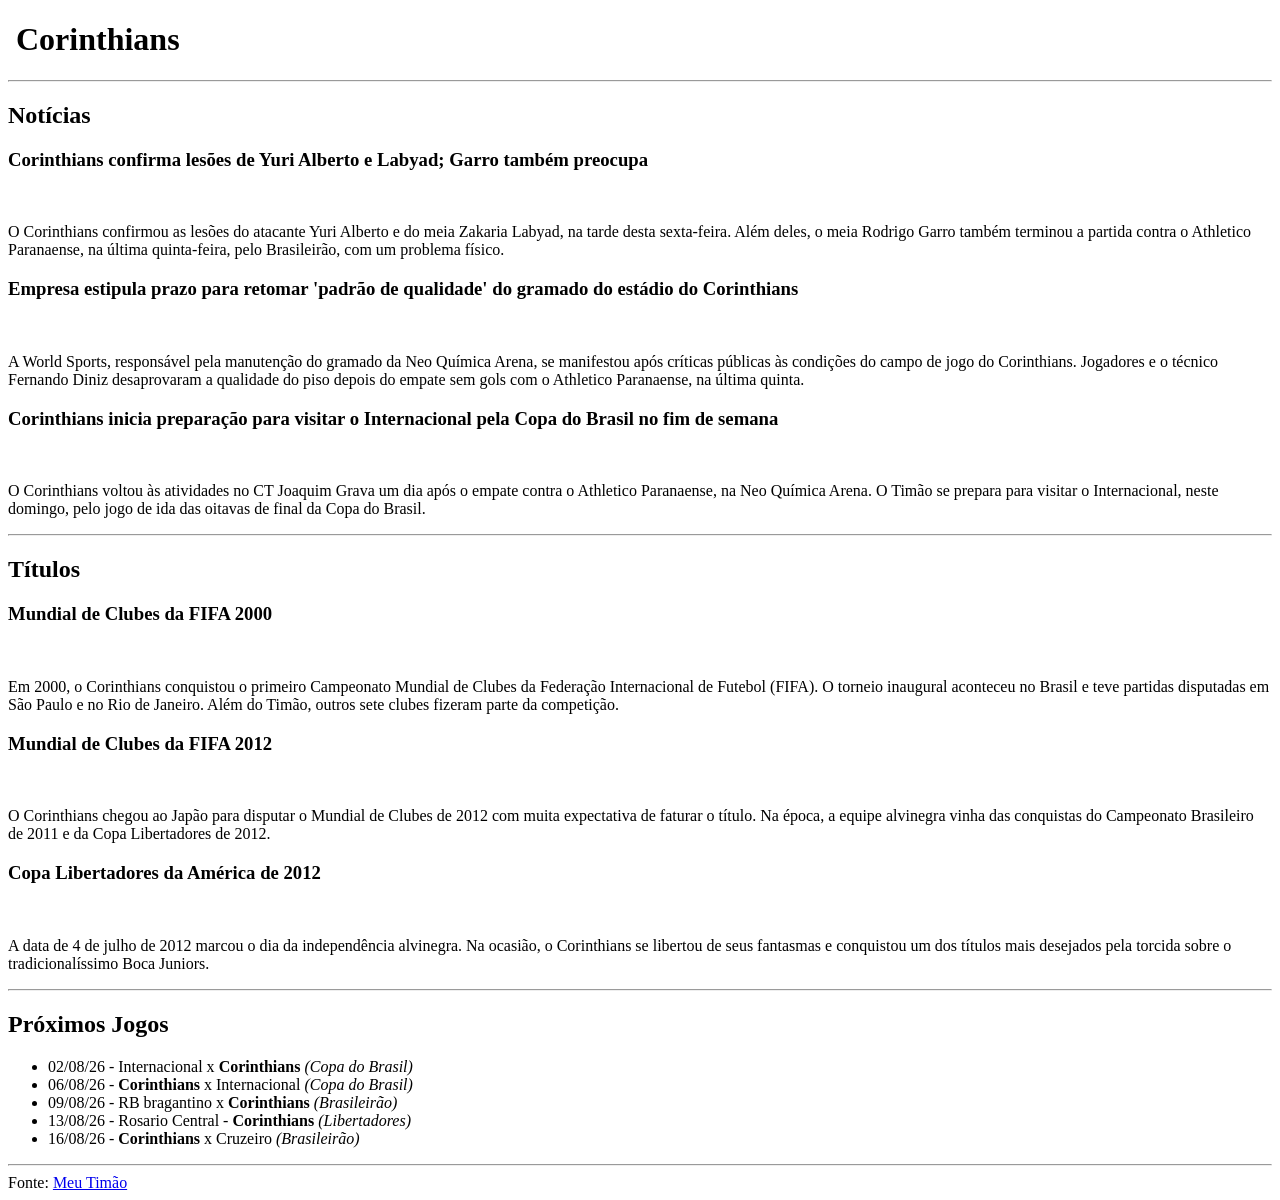
==== index.html @ 9843d3af "Adicionado tags semânticas" ====
<!DOCTYPE html>
<html lang="pt-BR">

    <head>
        <meta charset="UTF-8">
        <meta name="viewport" content="width=device-width, initial-scale=1.0">
        <title>Corinthians</title>
    </head>

    <header>
        <h1> <img src="https://upload.wikimedia.org/wikipedia/pt/b/b4/Corinthians_simbolo.png" alt=""
                style="width: 5%;"> Corinthians</h1>
    </header>

    <hr>

    <main>

        <section>
            <h2>Notícias</h2>

            <article>
                <h3>Corinthians confirma lesões de Yuri Alberto e Labyad; Garro também preocupa</h3>
                <img src="https://cdn.meutimao.com.br/_upload/noticia/2026/07/31/labyad-garro-e-yuri-alberto-sao-novos-ey941w.jpg"
                    alt="" style="width:35%;">
                <p>O Corinthians confirmou as lesões do atacante Yuri Alberto e do meia Zakaria Labyad, na tarde desta
                    sexta-feira. Além deles, o meia Rodrigo Garro também terminou a partida contra o Athletico
                    Paranaense, na última quinta-feira, pelo Brasileirão, com um problema físico.
                </p>
            </article>

            <article>
                <h3>Empresa estipula prazo para retomar 'padrão de qualidade' do gramado do estádio do Corinthians</h3>
                <img src="https://cdn.meutimao.com.br/fotos-do-corinthians/w941/2026/07/15/gramado_da_neo_quimica_arena_ganha_cuidados_hloy.jpg"
                    alt="" style="width:35%;">
                <p>
                    A World Sports, responsável pela manutenção do gramado da Neo Química Arena, se manifestou após
                    críticas públicas às condições do campo de jogo do Corinthians. Jogadores e o técnico Fernando Diniz
                    desaprovaram a qualidade do piso depois do empate sem gols com o Athletico Paranaense, na última
                    quinta.
                </p>
            </article>

            <article>
                <h3>Corinthians inicia preparação para visitar o Internacional pela Copa do Brasil no fim de semana</h3>
                <img src="https://www.meutimao.com.br/fotos-do-corinthians/w941/2026/07/29/gustavo_henrique_durante_treino_do_corinthians_rvt2.jpg"
                    alt="" style="width:35%;">
                <p>
                    O Corinthians voltou às atividades no CT Joaquim Grava um dia após o empate contra o Athletico
                    Paranaense, na Neo Química Arena. O Timão se prepara para visitar o Internacional, neste domingo,
                    pelo jogo de ida das oitavas de final da Copa do Brasil.
                </p>
            </article>
        </section>

        <hr>

        <section>
            <h2>Títulos</h2>
            <article>
                <h3>Mundial de Clubes da FIFA 2000</h3>
                <img src="https://cdn.meutimao.com.br/_upload/historia/titulos-conquistados/mundial_de_clubes_da_fifa_2000.jpg"
                    alt="" style="width:35%;">
                <p>Em 2000, o Corinthians conquistou o primeiro Campeonato Mundial de Clubes da Federação
                    Internacional de Futebol (FIFA). O torneio inaugural aconteceu no Brasil e teve
                    partidas disputadas em São Paulo e no Rio de Janeiro. Além do Timão, outros sete
                    clubes fizeram parte da competição.
                </p>
            </article>

            <article>
                <h3>Mundial de Clubes da FIFA 2012</h3>
                <img src="https://cdn.meutimao.com.br/_upload/historia/titulos-conquistados/mundial_de_clubes_da_fifa_2012.jpg"
                    alt="" style="width:35%;">
                <p>
                    O Corinthians chegou ao Japão para disputar o Mundial de Clubes de 2012 com muita
                    expectativa de faturar o título. Na época, a equipe alvinegra vinha das conquistas
                    do Campeonato Brasileiro de 2011 e da Copa Libertadores de 2012.
                </p>
            </article>

            <article>
                <h3>Copa Libertadores da América de 2012</h3>
                <img src="https://cdn.meutimao.com.br/_upload/ckeditor/2022/03/03/corinthians-foi-campeao-da-libertadores-2012_1a941_7p.jpg"
                    alt="" style="width:35%;">
                <p>
                    A data de 4 de julho de 2012 marcou o dia da independência alvinegra. Na ocasião,
                    o Corinthians se libertou de seus fantasmas e conquistou um dos títulos mais
                    desejados pela torcida sobre o tradicionalíssimo Boca Juniors.
                </p>
            </article>
        </section>

        <hr>

        <section>
            <h2>Próximos Jogos</h2>
            <ul>
                <li>02/08/26 - Internacional x <strong>Corinthians</strong> <em>(Copa do Brasil)</em></li>
                <li>06/08/26 - <strong>Corinthians</strong> x Internacional <em>(Copa do Brasil)</em></li>
                <li>09/08/26 - RB bragantino x <strong>Corinthians</strong> <em>(Brasileirão)</em></li>
                <li>13/08/26 - Rosario Central - <strong>Corinthians</strong> <em>(Libertadores)</em></li>
                <li>16/08/26 - <strong>Corinthians</strong> x Cruzeiro <em>(Brasileirão)</em></li>
            </ul>
        </section>
    </main>

    <hr>

    <footer>Fonte: <a href="http://www.meutimao.com.br" target="_blank" rel="noopener noreferrer">Meu Timão</a></footer>

    </body>

</html>
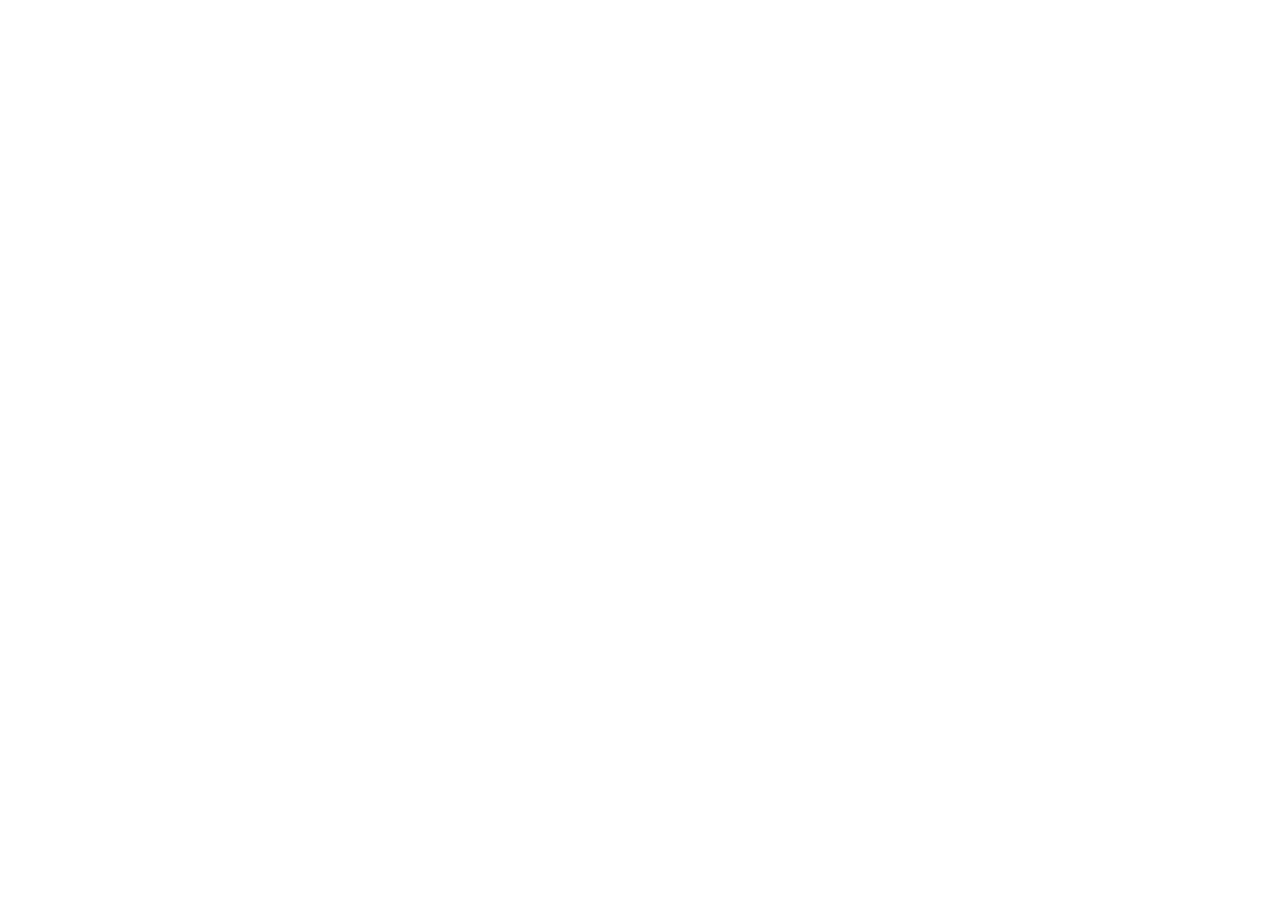
==== commit fde6c075: "Add links and spotify section" ====
--- a/index.html
+++ b/index.html
@@ -5,6 +5,8 @@
         <meta charset="UTF-8">
         <meta name="viewport" content="width=device-width, initial-scale=1.0">
         <title>Corinthians</title>
+
+        <script src="src/script.js" type="module"></script>
     </head>
 
     <header>
@@ -15,6 +17,21 @@
     <hr>
 
     <main>
+
+        <h1>Display your Spotify profile data</h1>
+
+        <section id="profile">
+            <h2>Logged in as <span id="displayName"></span></h2>
+            <span id="avatar"></span>
+            <ul>
+                <li>User ID: <span id="id"></span></li>
+                <li>Email: <span id="email"></span></li>
+                <li>Spotify URI: <a id="uri" href="#"></a></li>
+                <li>Link: <a id="url" href="#"></a></li>
+                <li>Profile Image: <span id="imgUrl"></span></li>
+            </ul>
+        </section>
+
 
         <section>
             <h2>Notícias</h2>
@@ -103,11 +120,26 @@
                 <li>16/08/26 - <strong>Corinthians</strong> x Cruzeiro <em>(Brasileirão)</em></li>
             </ul>
         </section>
+
+        <section id="links">
+            <h3>Links úteis</h3>
+            <img>
+
+        </section>
     </main>
 
     <hr>
 
-    <footer>Fonte: <a href="http://www.meutimao.com.br" target="_blank" rel="noopener noreferrer">Meu Timão</a></footer>
+    <footer>
+        Fonte:
+        <a href="http://www.meutimao.com.br" target="_blank" rel="noopener noreferrer">
+            <img src="img/icons/web.png" alt="" width="15px">
+            Meu Timão
+        </a>
+        <br>
+        <a href="https://www.flaticon.com/free-icons/website" title="website icons">Website icons created by Uniconlabs
+            - Flaticon</a>
+    </footer>
 
     </body>
 
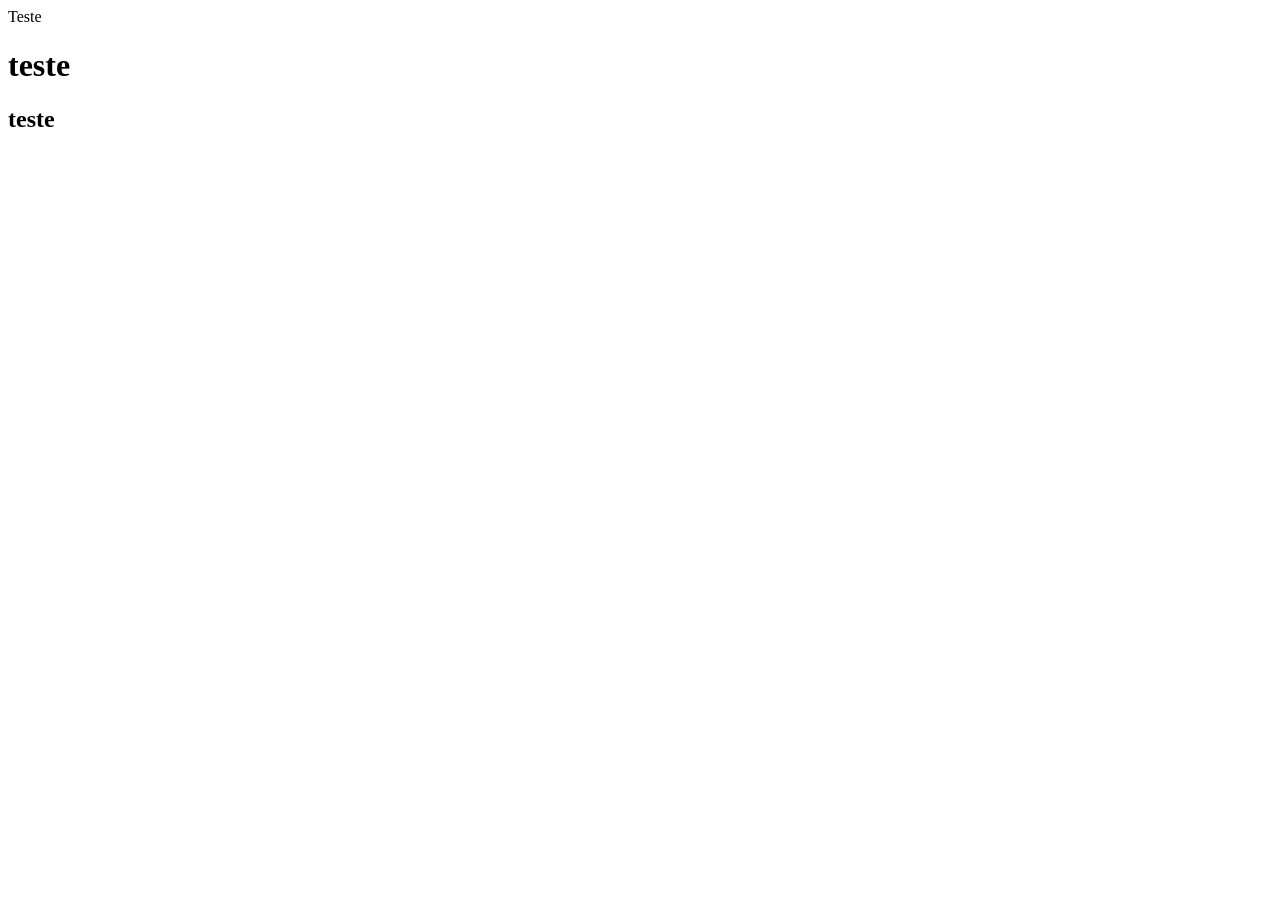
==== commit 169775f6: "Website update" ====
--- a/index.html
+++ b/index.html
@@ -1,146 +1,16 @@
 <!DOCTYPE html>
-<html lang="pt-BR">
+<html lang="en">
 
     <head>
         <meta charset="UTF-8">
         <meta name="viewport" content="width=device-width, initial-scale=1.0">
-        <title>Corinthians</title>
-
-        <script src="src/script.js" type="module"></script>
+        <title>Document</title>
     </head>
 
-    <header>
-        <h1> <img src="https://upload.wikimedia.org/wikipedia/pt/b/b4/Corinthians_simbolo.png" alt=""
-                style="width: 5%;"> Corinthians</h1>
-    </header>
-
-    <hr>
-
-    <main>
-
-        <h1>Display your Spotify profile data</h1>
-
-        <section id="profile">
-            <h2>Logged in as <span id="displayName"></span></h2>
-            <span id="avatar"></span>
-            <ul>
-                <li>User ID: <span id="id"></span></li>
-                <li>Email: <span id="email"></span></li>
-                <li>Spotify URI: <a id="uri" href="#"></a></li>
-                <li>Link: <a id="url" href="#"></a></li>
-                <li>Profile Image: <span id="imgUrl"></span></li>
-            </ul>
-        </section>
-
-
-        <section>
-            <h2>Notícias</h2>
-
-            <article>
-                <h3>Corinthians confirma lesões de Yuri Alberto e Labyad; Garro também preocupa</h3>
-                <img src="https://cdn.meutimao.com.br/_upload/noticia/2026/07/31/labyad-garro-e-yuri-alberto-sao-novos-ey941w.jpg"
-                    alt="" style="width:35%;">
-                <p>O Corinthians confirmou as lesões do atacante Yuri Alberto e do meia Zakaria Labyad, na tarde desta
-                    sexta-feira. Além deles, o meia Rodrigo Garro também terminou a partida contra o Athletico
-                    Paranaense, na última quinta-feira, pelo Brasileirão, com um problema físico.
-                </p>
-            </article>
-
-            <article>
-                <h3>Empresa estipula prazo para retomar 'padrão de qualidade' do gramado do estádio do Corinthians</h3>
-                <img src="https://cdn.meutimao.com.br/fotos-do-corinthians/w941/2026/07/15/gramado_da_neo_quimica_arena_ganha_cuidados_hloy.jpg"
-                    alt="" style="width:35%;">
-                <p>
-                    A World Sports, responsável pela manutenção do gramado da Neo Química Arena, se manifestou após
-                    críticas públicas às condições do campo de jogo do Corinthians. Jogadores e o técnico Fernando Diniz
-                    desaprovaram a qualidade do piso depois do empate sem gols com o Athletico Paranaense, na última
-                    quinta.
-                </p>
-            </article>
-
-            <article>
-                <h3>Corinthians inicia preparação para visitar o Internacional pela Copa do Brasil no fim de semana</h3>
-                <img src="https://www.meutimao.com.br/fotos-do-corinthians/w941/2026/07/29/gustavo_henrique_durante_treino_do_corinthians_rvt2.jpg"
-                    alt="" style="width:35%;">
-                <p>
-                    O Corinthians voltou às atividades no CT Joaquim Grava um dia após o empate contra o Athletico
-                    Paranaense, na Neo Química Arena. O Timão se prepara para visitar o Internacional, neste domingo,
-                    pelo jogo de ida das oitavas de final da Copa do Brasil.
-                </p>
-            </article>
-        </section>
-
-        <hr>
-
-        <section>
-            <h2>Títulos</h2>
-            <article>
-                <h3>Mundial de Clubes da FIFA 2000</h3>
-                <img src="https://cdn.meutimao.com.br/_upload/historia/titulos-conquistados/mundial_de_clubes_da_fifa_2000.jpg"
-                    alt="" style="width:35%;">
-                <p>Em 2000, o Corinthians conquistou o primeiro Campeonato Mundial de Clubes da Federação
-                    Internacional de Futebol (FIFA). O torneio inaugural aconteceu no Brasil e teve
-                    partidas disputadas em São Paulo e no Rio de Janeiro. Além do Timão, outros sete
-                    clubes fizeram parte da competição.
-                </p>
-            </article>
-
-            <article>
-                <h3>Mundial de Clubes da FIFA 2012</h3>
-                <img src="https://cdn.meutimao.com.br/_upload/historia/titulos-conquistados/mundial_de_clubes_da_fifa_2012.jpg"
-                    alt="" style="width:35%;">
-                <p>
-                    O Corinthians chegou ao Japão para disputar o Mundial de Clubes de 2012 com muita
-                    expectativa de faturar o título. Na época, a equipe alvinegra vinha das conquistas
-                    do Campeonato Brasileiro de 2011 e da Copa Libertadores de 2012.
-                </p>
-            </article>
-
-            <article>
-                <h3>Copa Libertadores da América de 2012</h3>
-                <img src="https://cdn.meutimao.com.br/_upload/ckeditor/2022/03/03/corinthians-foi-campeao-da-libertadores-2012_1a941_7p.jpg"
-                    alt="" style="width:35%;">
-                <p>
-                    A data de 4 de julho de 2012 marcou o dia da independência alvinegra. Na ocasião,
-                    o Corinthians se libertou de seus fantasmas e conquistou um dos títulos mais
-                    desejados pela torcida sobre o tradicionalíssimo Boca Juniors.
-                </p>
-            </article>
-        </section>
-
-        <hr>
-
-        <section>
-            <h2>Próximos Jogos</h2>
-            <ul>
-                <li>02/08/26 - Internacional x <strong>Corinthians</strong> <em>(Copa do Brasil)</em></li>
-                <li>06/08/26 - <strong>Corinthians</strong> x Internacional <em>(Copa do Brasil)</em></li>
-                <li>09/08/26 - RB bragantino x <strong>Corinthians</strong> <em>(Brasileirão)</em></li>
-                <li>13/08/26 - Rosario Central - <strong>Corinthians</strong> <em>(Libertadores)</em></li>
-                <li>16/08/26 - <strong>Corinthians</strong> x Cruzeiro <em>(Brasileirão)</em></li>
-            </ul>
-        </section>
-
-        <section id="links">
-            <h3>Links úteis</h3>
-            <img>
-
-        </section>
-    </main>
-
-    <hr>
-
-    <footer>
-        Fonte:
-        <a href="http://www.meutimao.com.br" target="_blank" rel="noopener noreferrer">
-            <img src="img/icons/web.png" alt="" width="15px">
-            Meu Timão
-        </a>
-        <br>
-        <a href="https://www.flaticon.com/free-icons/website" title="website icons">Website icons created by Uniconlabs
-            - Flaticon</a>
-    </footer>
-
+    <body>
+        <main>Teste</main>
+        <h1>teste</h1>
+        <h2>teste</h2>
     </body>
 
 </html>
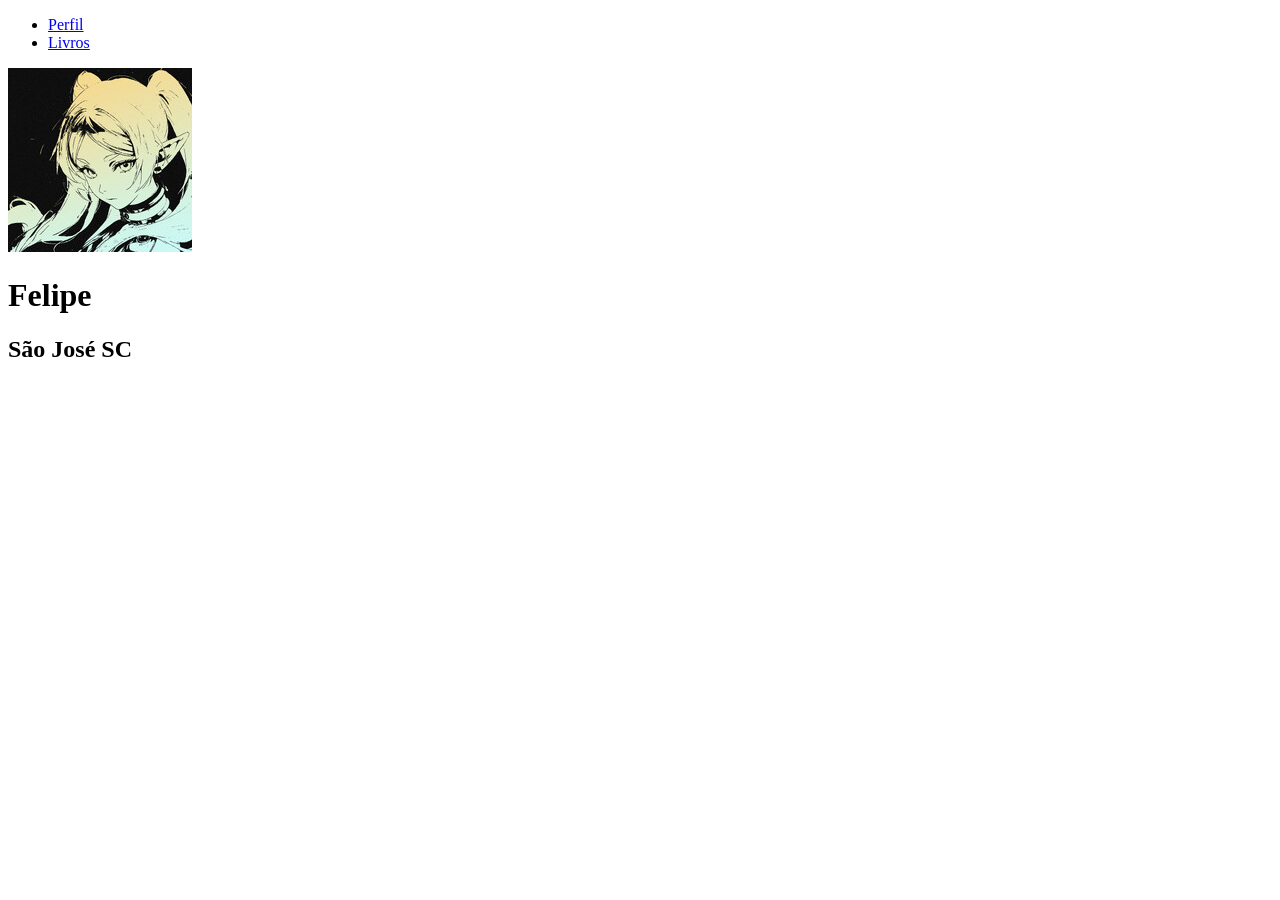
==== commit 61a5841b: "Aula do dia 18/08/26" ====
--- a/index.html
+++ b/index.html
@@ -4,13 +4,24 @@
     <head>
         <meta charset="UTF-8">
         <meta name="viewport" content="width=device-width, initial-scale=1.0">
-        <title>Document</title>
+        <title>feliperezn - Profile</title>
     </head>
 
     <body>
-        <main>Teste</main>
-        <h1>teste</h1>
-        <h2>teste</h2>
+        <nav>
+            <ul>
+                <li><a href="/index.html">Perfil</a></li>
+                <li><a href="/livros.html">Livros</a></li>
+            </ul>
+        </nav>
+
+        <img src="/img/assets/avatar.jpg" alt="Profile Picture">
+        <h1>Felipe</h1>
+        <h2>São José SC</h2>
+
     </body>
 
+    <footer>
+    </footer>
+
 </html>
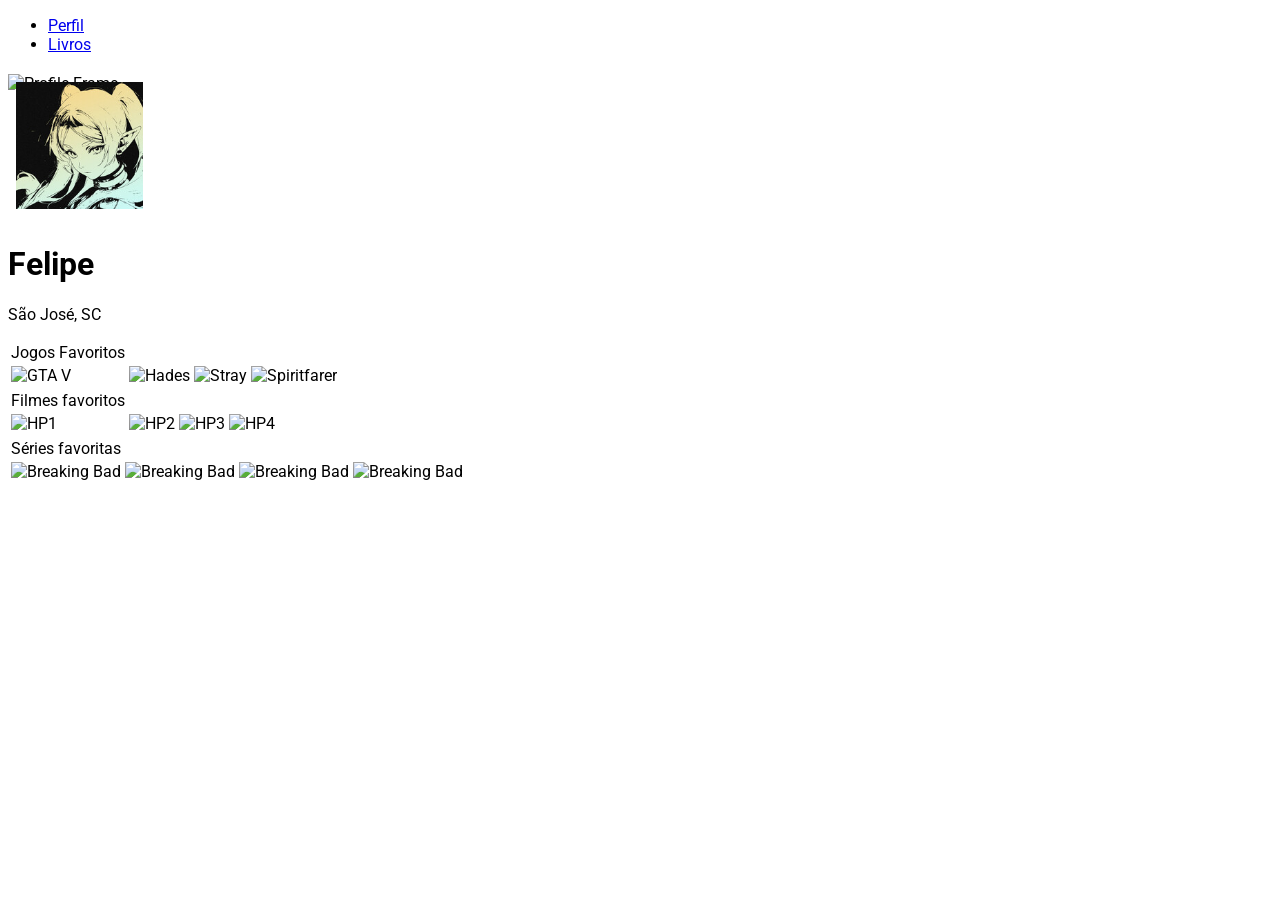
==== commit bae48207: "Aula do dia 21/08/2026" ====
--- a/index.html
+++ b/index.html
@@ -5,6 +5,13 @@
         <meta charset="UTF-8">
         <meta name="viewport" content="width=device-width, initial-scale=1.0">
         <title>feliperezn - Profile</title>
+
+        <link rel="stylesheet" href="style.css">
+
+        <style>
+            @import url('https://fonts.googleapis.com/css2?family=Roboto:ital,wght@0,100..900;1,100..900&display=swap');
+        </style>
+
     </head>
 
     <body>
@@ -15,13 +22,56 @@
             </ul>
         </nav>
 
-        <img src="/img/assets/avatar.jpg" alt="Profile Picture">
+        <!-- NOVO: Container para agrupar as imagens -->
+        <div class="profile-container">
+            <img id="profile_bg" src="/img/assets/profile_bg.png" alt="Profile Frame">
+            <img id="profile_avatar" src="/img/assets/avatar.jpg" alt="Profile Picture">
+        </div>
+
         <h1>Felipe</h1>
-        <h2>São José SC</h2>
+        <p>São José, SC</p>
+
+        <table class="jogos">
+            <tr>
+                <td>Jogos Favoritos</td>
+            </tr>
+            <tr>
+                <td><img src="/img/assets/GTAV.jpg" alt="GTA V"></td>
+                <td><img src="/img/assets/Hades.jpg" alt="Hades"></td>
+                <td><img src="/img/assets/Stray.jpg" alt="Stray"></td>
+                <td><img src="/img/assets/Spiritfarer.jpg" alt="Spiritfarer"></td>
+            </tr>
+        </table>
+
+        <table class="filmes">
+            <tr>
+                <td>Filmes favoritos</td>
+            </tr>
+            <tr>
+                <td><img class="poster" src="/img/assets/HP1.jpg" alt="HP1"></td>
+                <td><img class="poster" src="/img/assets/HP2.jpg" alt="HP2"></td>
+                <td><img class="poster" src="/img/assets/HP3.jpg" alt="HP3"></td>
+                <td><img class="poster" src="/img/assets/HP4.jpg" alt="HP4"></td>
+            </tr>
+        </table>
+
+        <table class="series">
+            <tr>
+                <td>Séries favoritas</td>
+            </tr>
+            <tr>
+                <td><img class="poster" src="/img/assets/BreakingBad.webp" alt="Breaking Bad"></td>
+                <td><img class="poster" src="/img/assets/TheOffice.webp" alt="Breaking Bad"></td>
+                <td><img class="poster" src="/img/assets/TheBear.webp" alt="Breaking Bad"></td>
+                <td><img class="poster" src="/img/assets/Wednesday.webp" alt="Breaking Bad"></td>
+            </tr>
+        </table>
 
     </body>
 
     <footer>
     </footer>
 
+    <!-- https://www.steamgriddb.com/game/3674 -->
+
 </html>
--- a/style.css
+++ b/style.css
@@ -0,0 +1,49 @@
+body {
+  font-family: "Roboto", sans-serif;
+}
+
+/* Container que dita o tamanho do seu perfil */
+.profile-container {
+  position: relative;
+  width: 150px;
+  height: 150px;
+  margin: 20px 0;
+}
+
+/* O frame fica na camada de trás */
+#profile_bg {
+  position: absolute;
+  top: 0;
+  left: 0;
+  width: 100%;
+  height: 100%;
+  z-index: 1;
+  /* Menor valor = fica atrás */
+  object-fit: contain;
+  /* Garante que o frame não distorça */
+}
+
+/* O avatar fica na camada da frente */
+#profile_avatar {
+  position: absolute;
+  top: 5%;
+  left: 5%;
+  width: 85%;
+  height: 85%;
+  z-index: 2;
+  object-fit: cover;
+}
+
+.poster {
+  width: 200px;
+  height: 300px;
+}
+
+
+form {
+  display: table;
+}
+
+form * {
+  display: table-row;
+}
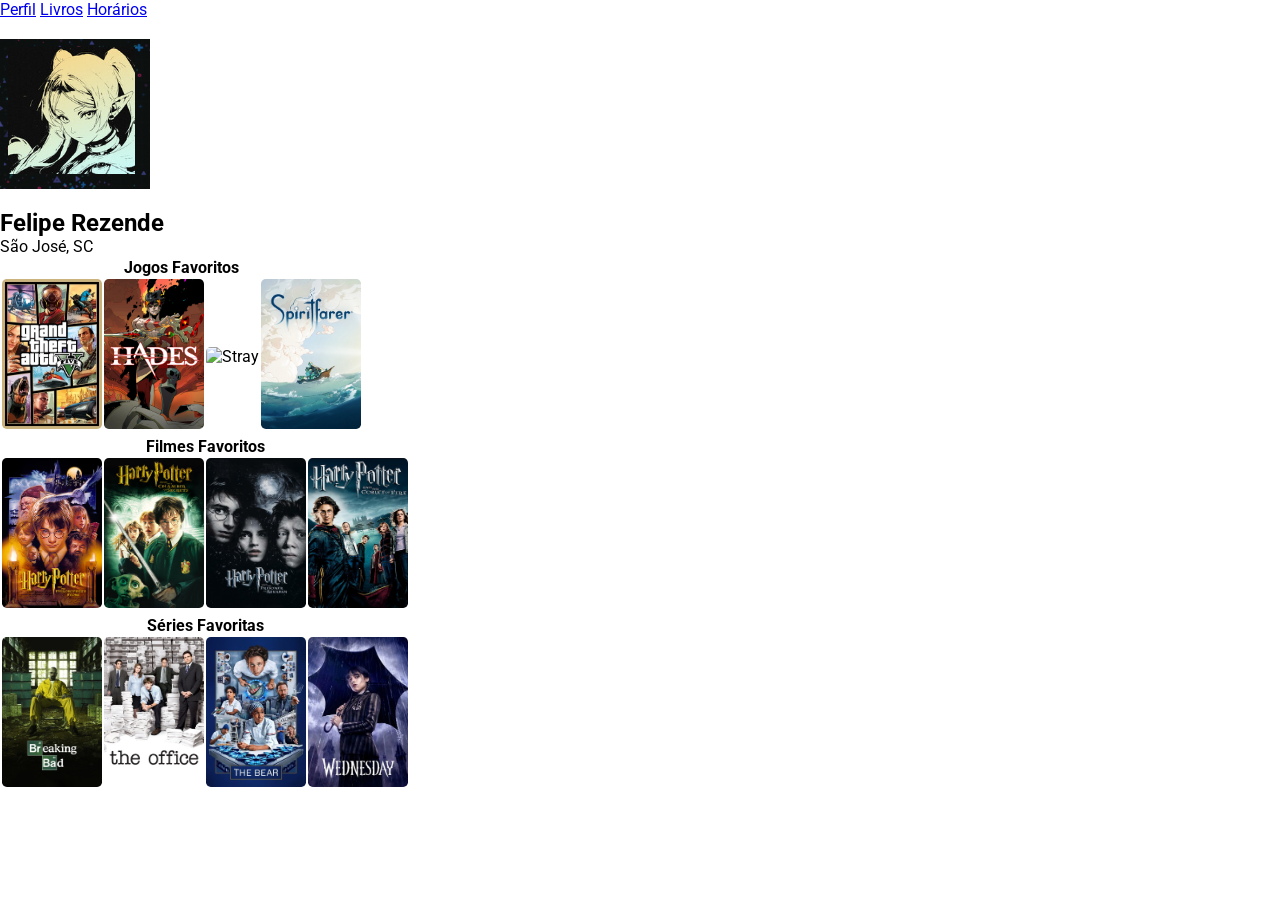
==== commit 1cffb2ad: "Aula do dia 25/08/2026" ====
--- a/index.html
+++ b/index.html
@@ -19,34 +19,33 @@
             <ul>
                 <li><a href="/index.html">Perfil</a></li>
                 <li><a href="/livros.html">Livros</a></li>
+                <li><a href="/horarios.html">Horários</a></li>
             </ul>
         </nav>
 
-        <!-- NOVO: Container para agrupar as imagens -->
-        <div class="profile-container">
-            <img id="profile_bg" src="/img/assets/profile_bg.png" alt="Profile Frame">
-            <img id="profile_avatar" src="/img/assets/avatar.jpg" alt="Profile Picture">
+        <div id="profile-container">
+            <div class="profile-picture">
+                <img id="profile_bg" src="/img/assets/profile_bg.png" alt="Profile Frame">
+                <img id="profile_avatar" src="/img/assets/avatar.jpg" alt="Profile Picture">
+            </div>
+            <div>
+                <h2>Felipe Rezende</h2>
+                <p>São José, SC</p>
+            </div>
         </div>
 
-        <h1>Felipe</h1>
-        <p>São José, SC</p>
-
         <table class="jogos">
+            <th colspan="4">Jogos Favoritos</th>
             <tr>
-                <td>Jogos Favoritos</td>
-            </tr>
-            <tr>
-                <td><img src="/img/assets/GTAV.jpg" alt="GTA V"></td>
-                <td><img src="/img/assets/Hades.jpg" alt="Hades"></td>
-                <td><img src="/img/assets/Stray.jpg" alt="Stray"></td>
-                <td><img src="/img/assets/Spiritfarer.jpg" alt="Spiritfarer"></td>
+                <td><img class="poster" src="/img/assets/GTAV.jpg" alt="GTA V"></td>
+                <td><img class="poster" src="/img/assets/Hades.jpg" alt="Hades"></td>
+                <td><img class="poster" src="/img/assets/Stray.png" alt="Stray"></td>
+                <td><img class="poster" src="/img/assets/Spiritfarer.jpg" alt="Spiritfarer"></td>
             </tr>
         </table>
 
         <table class="filmes">
-            <tr>
-                <td>Filmes favoritos</td>
-            </tr>
+            <th colspan="4">Filmes Favoritos</th>
             <tr>
                 <td><img class="poster" src="/img/assets/HP1.jpg" alt="HP1"></td>
                 <td><img class="poster" src="/img/assets/HP2.jpg" alt="HP2"></td>
@@ -56,9 +55,7 @@
         </table>
 
         <table class="series">
-            <tr>
-                <td>Séries favoritas</td>
-            </tr>
+            <th colspan="4">Séries Favoritas</th>
             <tr>
                 <td><img class="poster" src="/img/assets/BreakingBad.webp" alt="Breaking Bad"></td>
                 <td><img class="poster" src="/img/assets/TheOffice.webp" alt="Breaking Bad"></td>
@@ -72,6 +69,4 @@
     <footer>
     </footer>
 
-    <!-- https://www.steamgriddb.com/game/3674 -->
-
 </html>
--- a/style.css
+++ b/style.css
@@ -1,9 +1,34 @@
+* {
+  margin: 0;
+  padding: 0;
+  box-sizing: border-box;
+}
+
+nav ul li {
+  display: inline;
+}
+
+
+#tabela-horarios {
+  width: 50%;
+  border: 1px dotted black;
+  border-collapse: collapse;
+}
+
+#tabela-horarios td {
+  width: 100%;
+}
+
 body {
   font-family: "Roboto", sans-serif;
 }
 
+#profile-container {
+  display: inline;
+}
+
 /* Container que dita o tamanho do seu perfil */
-.profile-container {
+.profile-picture {
   position: relative;
   width: 150px;
   height: 150px;
@@ -34,9 +59,14 @@
   object-fit: cover;
 }
 
+#horarios * {
+  border: 1px solid red;
+}
+
 .poster {
-  width: 200px;
-  height: 300px;
+  width: 100px;
+  height: 150px;
+  border-radius: 0.3em;
 }
 
 
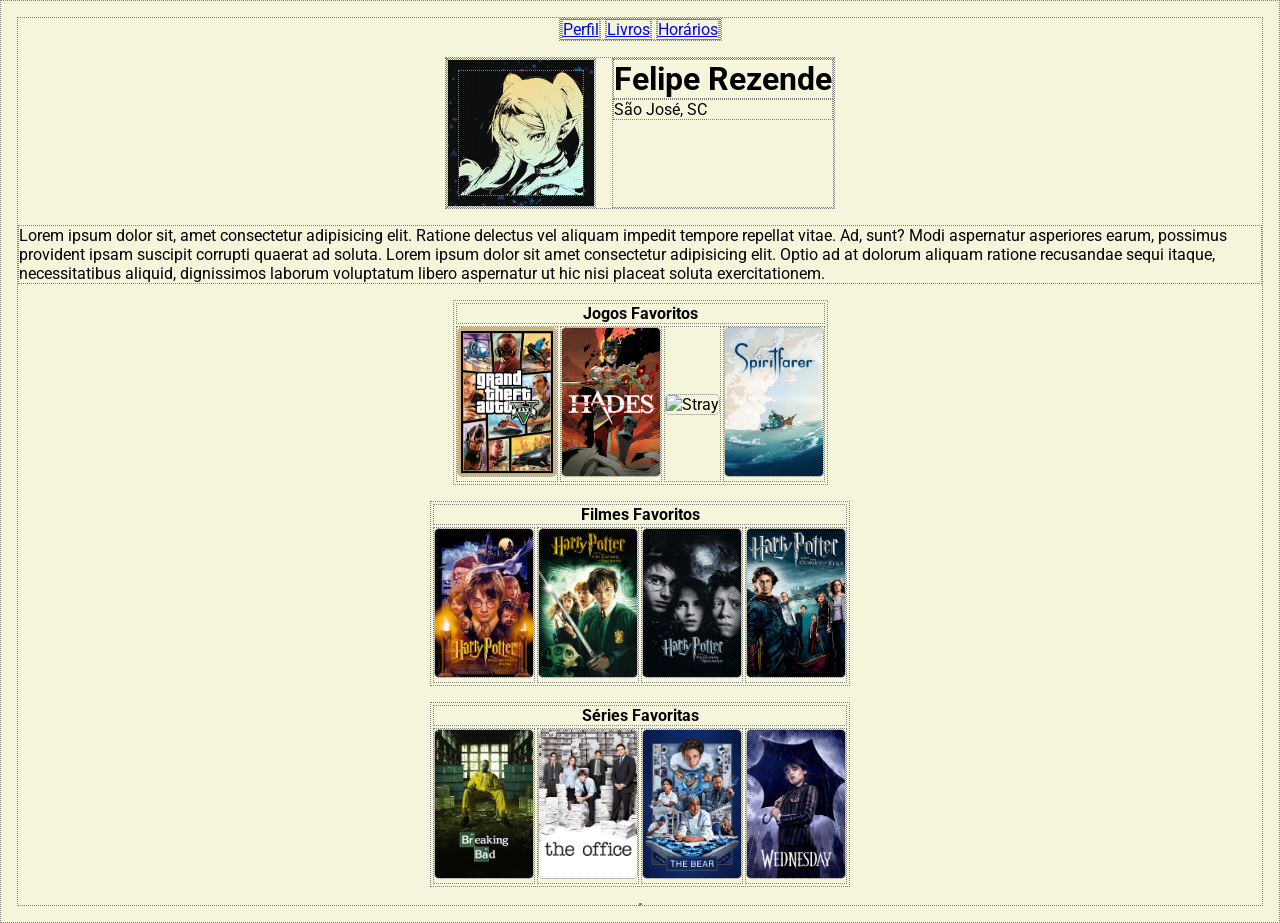
==== commit fe000c65: "Aula do dia 28/08/2026 - Flex" ====
--- a/index.html
+++ b/index.html
@@ -29,44 +29,69 @@
                 <img id="profile_avatar" src="/img/assets/avatar.jpg" alt="Profile Picture">
             </div>
             <div>
-                <h2>Felipe Rezende</h2>
+                <h1>Felipe Rezende</h1>
                 <p>São José, SC</p>
             </div>
         </div>
 
+        <p>Lorem ipsum dolor sit, amet consectetur adipisicing elit. Ratione delectus vel aliquam impedit tempore
+            repellat vitae. Ad, sunt? Modi aspernatur asperiores earum, possimus provident ipsam suscipit corrupti
+            quaerat ad soluta. Lorem ipsum dolor sit amet
+            consectetur adipisicing
+            elit. Optio ad at dolorum aliquam
+            ratione recusandae sequi itaque, necessitatibus aliquid, dignissimos laborum voluptatum libero aspernatur ut
+            hic nisi placeat soluta exercitationem.</p>
+
         <table class="jogos">
-            <th colspan="4">Jogos Favoritos</th>
-            <tr>
-                <td><img class="poster" src="/img/assets/GTAV.jpg" alt="GTA V"></td>
-                <td><img class="poster" src="/img/assets/Hades.jpg" alt="Hades"></td>
-                <td><img class="poster" src="/img/assets/Stray.png" alt="Stray"></td>
-                <td><img class="poster" src="/img/assets/Spiritfarer.jpg" alt="Spiritfarer"></td>
-            </tr>
+            <thead>
+                <tr>
+                    <th colspan="4">Jogos Favoritos</th>
+                </tr>
+            </thead>
+            <tbody>
+                <tr>
+                    <td><img class="poster" src="/img/assets/GTAV.jpg" alt="GTA V"></td>
+                    <td><img class="poster" src="/img/assets/Hades.jpg" alt="Hades"></td>
+                    <td><img class="poster" src="/img/assets/Stray.png" alt="Stray"></td>
+                    <td><img class="poster" src="/img/assets/Spiritfarer.jpg" alt="Spiritfarer"></td>
+                </tr>
+            </tbody>
         </table>
 
         <table class="filmes">
-            <th colspan="4">Filmes Favoritos</th>
-            <tr>
-                <td><img class="poster" src="/img/assets/HP1.jpg" alt="HP1"></td>
-                <td><img class="poster" src="/img/assets/HP2.jpg" alt="HP2"></td>
-                <td><img class="poster" src="/img/assets/HP3.jpg" alt="HP3"></td>
-                <td><img class="poster" src="/img/assets/HP4.jpg" alt="HP4"></td>
-            </tr>
+            <thead>
+                <tr>
+                    <th colspan="4">Filmes Favoritos</th>
+                </tr>
+            </thead>
+            <tbody>
+                <tr>
+                    <td><img class="poster" src="/img/assets/HP1.jpg" alt="HP1"></td>
+                    <td><img class="poster" src="/img/assets/HP2.jpg" alt="HP2"></td>
+                    <td><img class="poster" src="/img/assets/HP3.jpg" alt="HP3"></td>
+                    <td><img class="poster" src="/img/assets/HP4.jpg" alt="HP4"></td>
+                </tr>
+            </tbody>
         </table>
 
         <table class="series">
-            <th colspan="4">Séries Favoritas</th>
-            <tr>
-                <td><img class="poster" src="/img/assets/BreakingBad.webp" alt="Breaking Bad"></td>
-                <td><img class="poster" src="/img/assets/TheOffice.webp" alt="Breaking Bad"></td>
-                <td><img class="poster" src="/img/assets/TheBear.webp" alt="Breaking Bad"></td>
-                <td><img class="poster" src="/img/assets/Wednesday.webp" alt="Breaking Bad"></td>
-            </tr>
+            <thead>
+                <tr>
+                    <th colspan="4">Séries Favoritas</th>
+                </tr>
+            </thead>
+            <tbody>
+                <tr>
+                    <td><img class="poster" src="/img/assets/BreakingBad.webp" alt="Breaking Bad"></td>
+                    <td><img class="poster" src="/img/assets/TheOffice.webp" alt="Breaking Bad"></td>
+                    <td><img class="poster" src="/img/assets/TheBear.webp" alt="Breaking Bad"></td>
+                    <td><img class="poster" src="/img/assets/Wednesday.webp" alt="Breaking Bad"></td>
+                </tr>
+            </tbody>
         </table>
 
+        <footer>
+        </footer>
     </body>
 
-    <footer>
-    </footer>
-
 </html>
--- a/style.css
+++ b/style.css
@@ -2,65 +2,59 @@
   margin: 0;
   padding: 0;
   box-sizing: border-box;
+
+  border: 1px dotted gray;
+}
+
+html {
+  font-size: 62.5%;
 }
 
 nav ul li {
   display: inline;
 }
 
-
-#tabela-horarios {
-  width: 50%;
-  border: 1px dotted black;
-  border-collapse: collapse;
-}
-
-#tabela-horarios td {
-  width: 100%;
-}
-
 body {
   font-family: "Roboto", sans-serif;
+  font-size: 1.6rem;
+  margin: 1em;
+
+  background-color: beige;
+
+  display: flex;
+  flex-direction: column;
+  align-items: center;
+  gap: 1em;
 }
 
 #profile-container {
-  display: inline;
+  display: flex;
+  justify-content: space-evenly;
+  gap: 1em;
 }
 
-/* Container que dita o tamanho do seu perfil */
 .profile-picture {
   position: relative;
   width: 150px;
   height: 150px;
-  margin: 20px 0;
 }
 
-/* O frame fica na camada de trás */
 #profile_bg {
   position: absolute;
-  top: 0;
-  left: 0;
+  z-index: 1;
   width: 100%;
   height: 100%;
-  z-index: 1;
-  /* Menor valor = fica atrás */
   object-fit: contain;
-  /* Garante que o frame não distorça */
 }
 
 /* O avatar fica na camada da frente */
 #profile_avatar {
   position: absolute;
-  top: 5%;
-  left: 5%;
+  z-index: 2;
+  margin: 0.7em 0 0 0.7em;
   width: 85%;
   height: 85%;
-  z-index: 2;
   object-fit: cover;
-}
-
-#horarios * {
-  border: 1px solid red;
 }
 
 .poster {
@@ -71,9 +65,7 @@
 
 
 form {
-  display: table;
-}
-
-form * {
-  display: table-row;
+  display: flex;
+  flex-direction: column;
+  gap: 0.5em;
 }
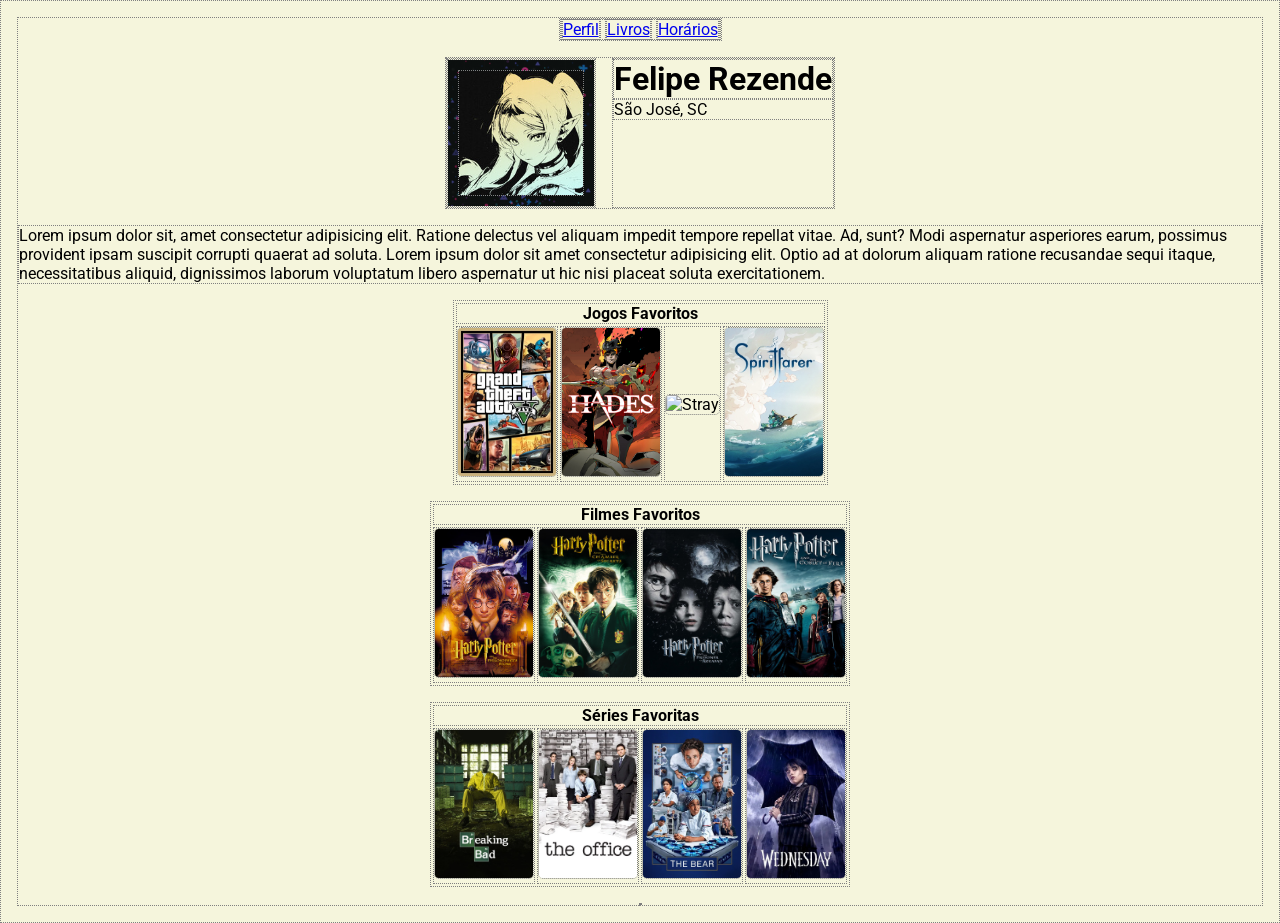
==== commit c29e876a: "update index.html" ====
--- a/index.html
+++ b/index.html
@@ -11,6 +11,21 @@
         <style>
             @import url('https://fonts.googleapis.com/css2?family=Roboto:ital,wght@0,100..900;1,100..900&display=swap');
         </style>
+
+        <script>
+            // alert("Ola mundo!")
+            var idade = null
+            idade = 14
+            var isAdult = true;
+
+            // alert(isAdult == true)
+
+            // == igual
+            // != diferente
+            // === igual e do mesmo tipo
+
+            // console.log(idade)
+        </script>
 
     </head>
 
